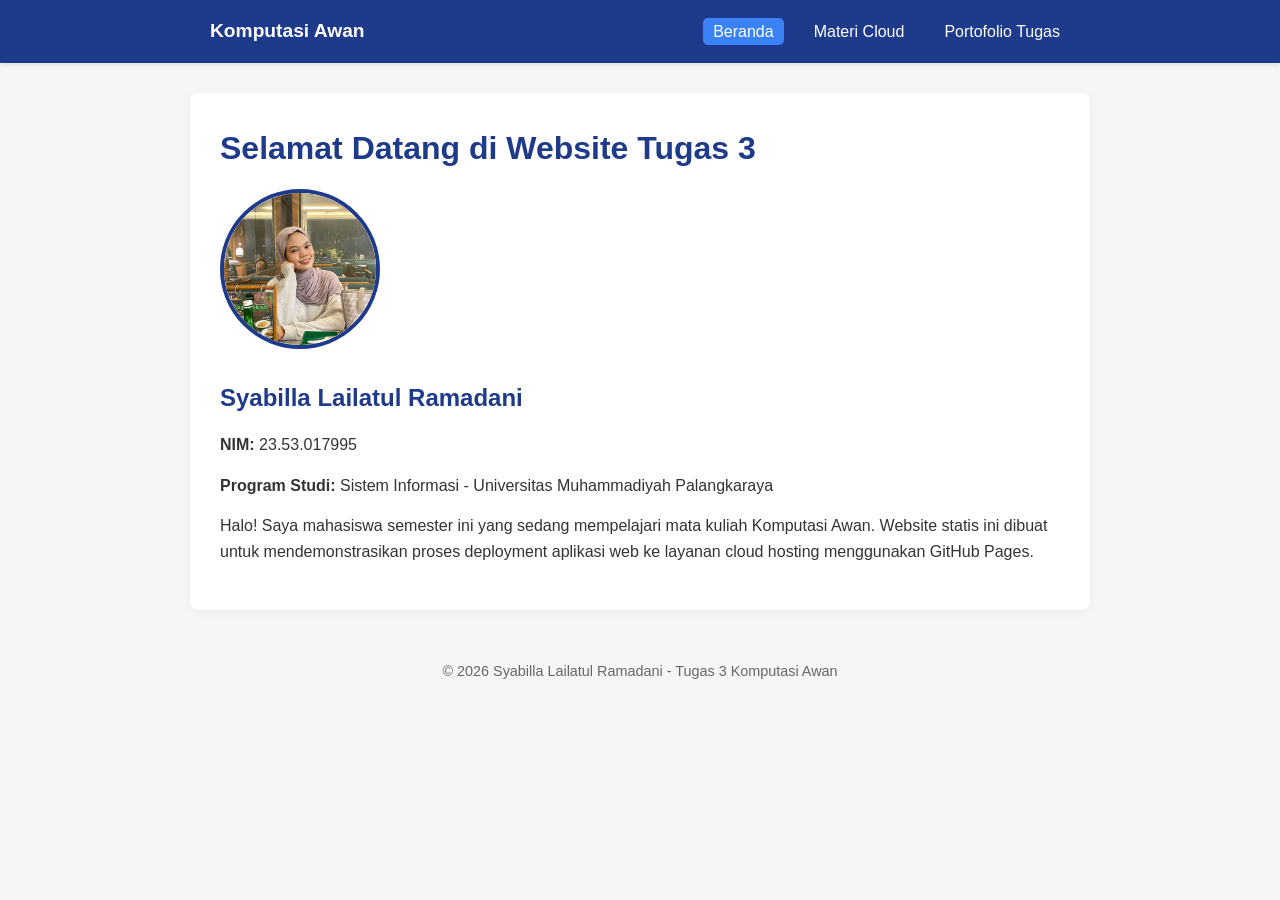
==== index.html @ cc466506 "Add files via upload" ====
<!DOCTYPE html>
<html lang="id">
<head>
    <meta charset="UTF-8">
    <meta name="viewport" content="width=device-width, initial-scale=1.0">
    <title>Beranda - Portofolio Komputasi Awan</title>
    <link rel="stylesheet" href="assets/css/style.css">
</head>
<body>

    <header>
        <nav>
            <div class="logo">Komputasi Awan</div>
            <ul>
                <li><a href="index.html" class="active">Beranda</a></li>
                <li><a href="materi.html">Materi Cloud</a></li>
                <li><a href="portofolio.html">Portofolio Tugas</a></li>
            </ul>
        </nav>
    </header>

    <div class="container">
        <h1>Selamat Datang di Website Tugas 3</h1>
        <div class="profil-box">
            <img src="assets/images/profil.jpeg" alt="Foto Profil Mahasiswa">
            <div>
                <h2>Syabilla Lailatul Ramadani</h2>
                <p><strong>NIM:</strong> 23.53.017995</p>
                <p><strong>Program Studi:</strong> Sistem Informasi - Universitas Muhammadiyah Palangkaraya</p>
                <p>Halo! Saya mahasiswa semester ini yang sedang mempelajari mata kuliah Komputasi Awan. Website statis ini dibuat untuk mendemonstrasikan proses deployment aplikasi web ke layanan cloud hosting menggunakan GitHub Pages.</p>
            </div>
        </div>
    </div>

    <footer>
        <p>&copy; 2026 Syabilla Lailatul Ramadani - Tugas 3 Komputasi Awan</p>
    </footer>

</body>
</html>
---- assets/css/style.css ----
/* Reset & Gaya Dasar */
* {
    margin: 0;
    padding: 0;
    box-sizing: border-box;
    font-family: 'Segoe UI', Tahoma, Geneva, Verdana, sans-serif;
}

body {
    background-color: #f4f7f6;
    color: #333;
    line-height: 1.6;
}

/* Navigasi */
header {
    background-color: #1e3a8a; /* Warna Utama (Bisa diubah nanti untuk Versi 2) */
    color: white;
    padding: 1rem 0;
    box-shadow: 0 2px 5px rgba(0,0,0,0.1);
}

nav {
    max-width: 900px;
    margin: 0 auto;
    display: flex;
    justify-content: space-between;
    align-items: center;
    padding: 0 20px;
}

nav .logo {
    font-size: 1.2rem;
    font-weight: bold;
}

nav ul {
    list-style: none;
    display: flex;
    gap: 20px;
}

nav ul li a {
    color: white;
    text-decoration: none;
    font-weight: 500;
    padding: 5px 10px;
    border-radius: 5px;
    transition: background 0.3s;
}

nav ul li a:hover, nav ul li a.active {
    background-color: #3b82f6;
}

/* Kontainer Utama */
.container {
    max-width: 900px;
    margin: 30px auto;
    background: white;
    padding: 30px;
    border-radius: 8px;
    box-shadow: 0 2px 10px rgba(0,0,0,0.05);
}

h1, h2, h3 {
    color: #1e3a8a;
    margin-bottom: 15px;
}

p {
    margin-bottom: 15px;
}

/* Halaman Beranda (Profil) */
.profil-box {
    display: flex;
    align-items: center;
    gap: 30px;
    flex-wrap: wrap;
}

.profil-box img {
    width: 160px;
    height: 160px;
    object-fit: cover;
    border-radius: 50%;
    border: 4px solid #1e3a8a;
}

/* Kartu Materi & Portofolio */
.card {
    background: #f8fafc;
    border-left: 4px solid #1e3a8a;
    padding: 20px;
    margin-bottom: 20px;
    border-radius: 4px;
}

.btn {
    display: inline-block;
    background-color: #1e3a8a;
    color: white;
    padding: 8px 16px;
    text-decoration: none;
    border-radius: 5px;
    margin-top: 10px;
    font-size: 0.9rem;
}

.btn:hover {
    background-color: #2563eb;
}

/* Footer */
footer {
    text-align: center;
    padding: 20px;
    color: #666;
    font-size: 0.9rem;
}
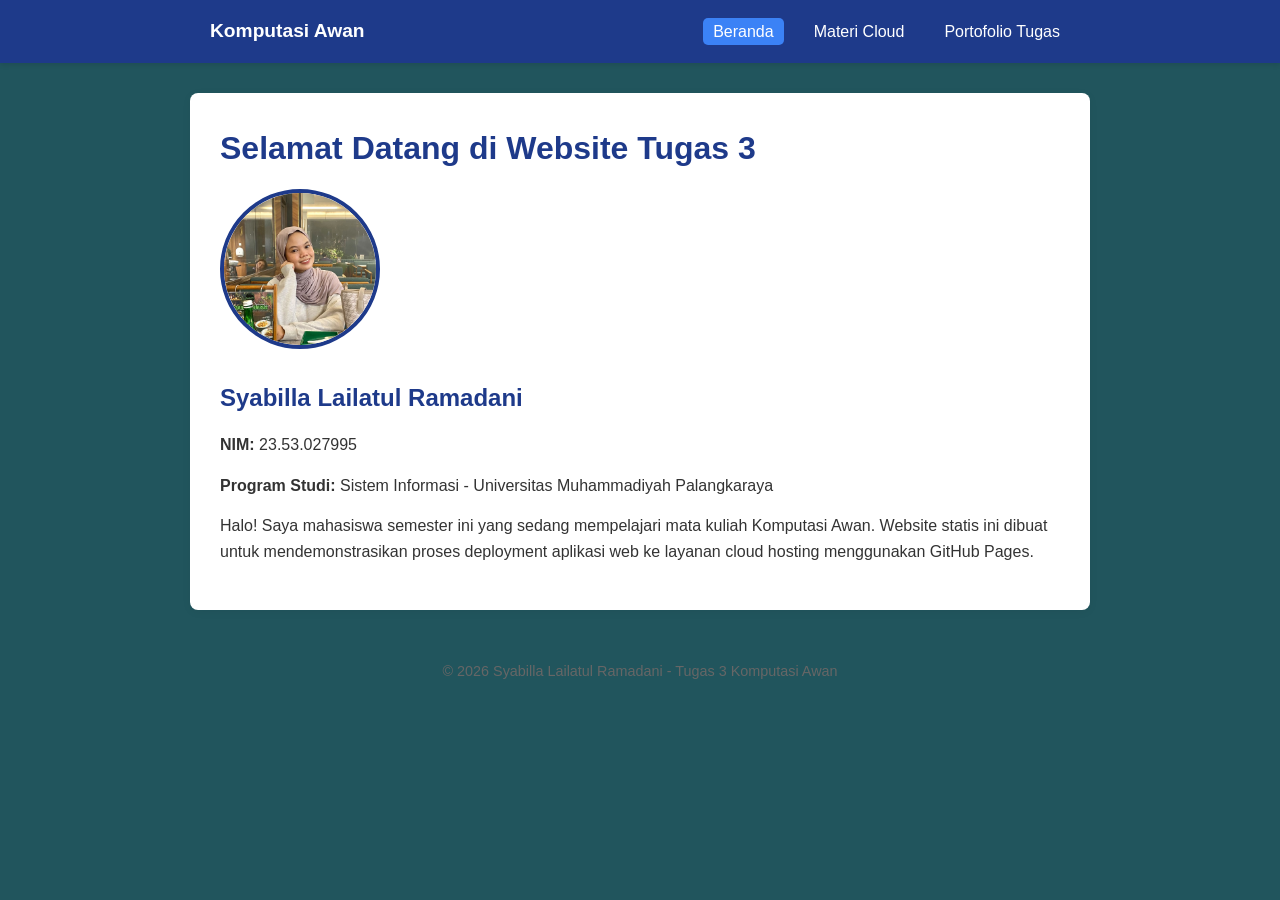
==== commit a1c60c61: "update NIM typo" ====
--- a/index.html
+++ b/index.html
@@ -25,7 +25,7 @@
             <img src="assets/images/profil.jpeg" alt="Foto Profil Mahasiswa">
             <div>
                 <h2>Syabilla Lailatul Ramadani</h2>
-                <p><strong>NIM:</strong> 23.53.017995</p>
+                <p><strong>NIM:</strong> 23.53.027995</p>
                 <p><strong>Program Studi:</strong> Sistem Informasi - Universitas Muhammadiyah Palangkaraya</p>
                 <p>Halo! Saya mahasiswa semester ini yang sedang mempelajari mata kuliah Komputasi Awan. Website statis ini dibuat untuk mendemonstrasikan proses deployment aplikasi web ke layanan cloud hosting menggunakan GitHub Pages.</p>
             </div>
@@ -37,4 +37,4 @@
     </footer>
 
 </body>
-</html>+</html>
--- a/assets/css/style.css
+++ b/assets/css/style.css
@@ -7,7 +7,7 @@
 }
 
 body {
-    background-color: #f4f7f6;
+    background-color: #21555d;
     color: #333;
     line-height: 1.6;
 }
@@ -118,4 +118,4 @@
     padding: 20px;
     color: #666;
     font-size: 0.9rem;
-}+}
